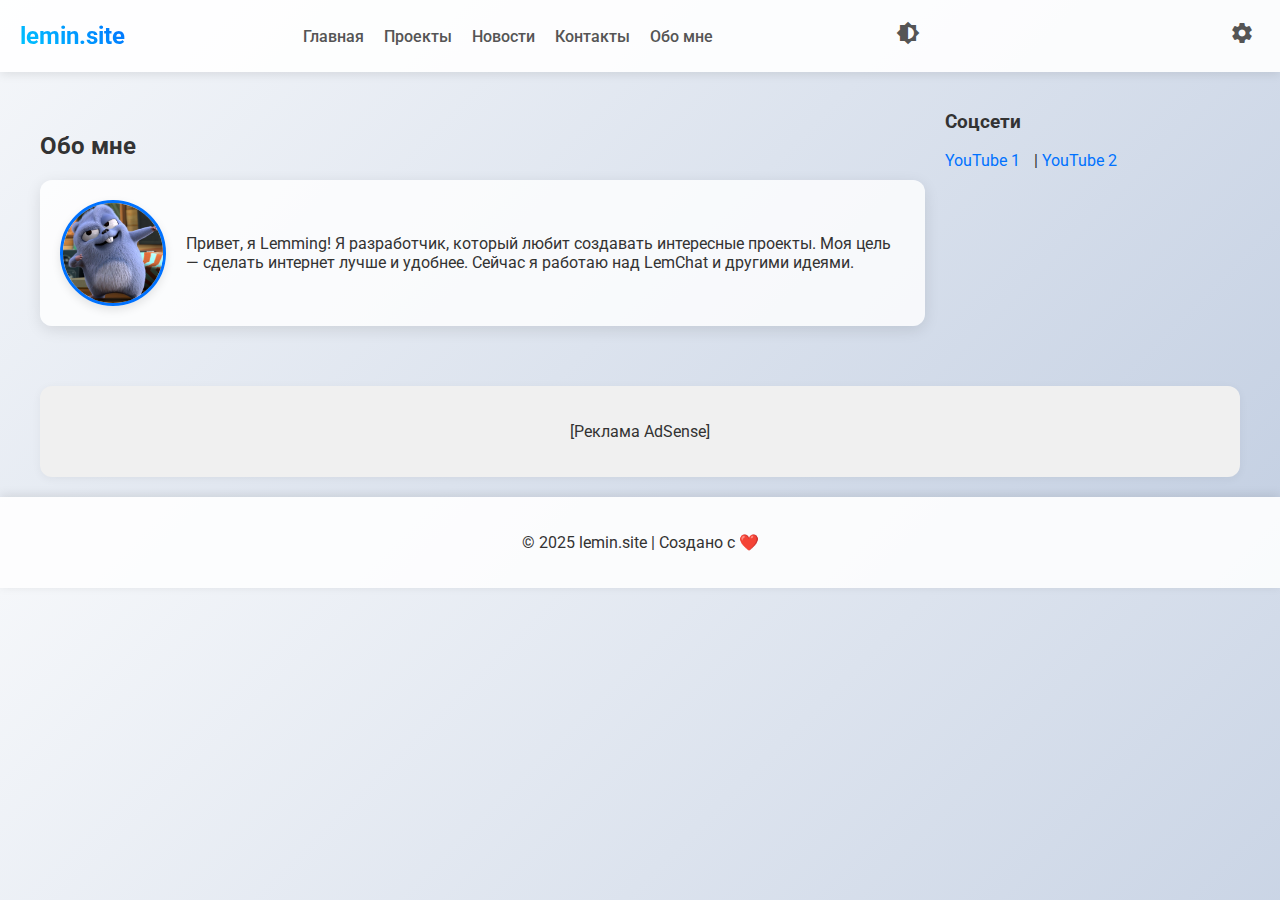
==== about.html @ bc683a89 "Add files via upload" ====
<!DOCTYPE html>
<html lang="ru">
<head>
    <meta charset="UTF-8">
    <meta name="viewport" content="width=device-width, initial-scale=1.0">
    <title>lemin.site - Обо мне</title>
    <link rel="stylesheet" href="styles.css">
    <link href="https://fonts.googleapis.com/icon?family=Material+Icons" rel="stylesheet">
    <link href="https://fonts.googleapis.com/css2?family=Roboto:wght@400;500;700&display=swap" rel="stylesheet">
</head>
<body>
    <header class="header">
        <div class="logo"><a href="index.html">lemin.site</a></div>
        <nav class="nav">
            <a href="index.html">Главная</a>
            <a href="projects.html">Проекты</a>
            <a href="news.html">Новости</a>
            <a href="contacts.html">Контакты</a>
            <a href="about.html">Обо мне</a>
        </nav>
        <div class="header-controls">
            <button id="theme-toggle" class="theme-btn">
                <span class="material-icons">brightness_6</span>
            </button>
            <button id="admin-toggle" class="admin-btn">
                <span class="material-icons">admin_panel_settings</span>
            </button>
        </div>
    </header>

    <div class="container">
        <main class="main-content">
            <section class="about section">
                <h2>Обо мне</h2>
                <div class="about-content">
                    <img src="avatar.png" alt="Аватар" class="avatar">
                    <p>Привет, я Lemming! Я разработчик, который любит создавать интересные проекты. Моя цель — сделать интернет лучше и удобнее. Сейчас я работаю над LemChat и другими идеями.</p>
                </div>
            </section>
        </main>

        <aside class="sidebar">
            <div class="social-links">
                <h3>Соцсети</h3>
                <a href="https://www.youtube.com/@studio7940">YouTube 1</a> | <a href="https://www.youtube.com/@tech_hello1">YouTube 2</a> 
            </div>
        </aside>
    </div>

    <div class="bottom-ads">
        <div class="adsense-placeholder">
            <p>[Реклама AdSense]</p>
        </div>
    </div>

    <footer class="footer">
        <p>© 2025 lemin.site | Создано с ❤️</p>
    </footer>

    <div id="admin-modal" class="modal">
        <!-- Та же админка -->
    </div>

    <script src="script.js"></script>
</body>
</html>
---- styles.css ----
/* Общие стили */
body {
    margin: 0;
    font-family: 'Roboto', sans-serif;
    background: linear-gradient(135deg, #f5f7fa, #c3cfe2);
    color: #333;
    transition: background 0.3s, color 0.3s;
}

body.dark-theme {
    background: linear-gradient(135deg, #1e2a44, #2a3b5a);
    color: #ddd;
}

.container {
    display: flex;
    max-width: 1200px;
    margin: 0 auto;
    padding: 20px;
    gap: 20px;
}

.main-content {
    flex: 3;
}

.sidebar {
    flex: 1;
    display: flex;
    flex-direction: column;
    gap: 20px;
}

.section {
    padding: 20px 0;
    animation: fadeIn 0.5s ease-in;
}

@keyframes fadeIn {
    from { opacity: 0; }
    to { opacity: 1; }
}

/* Шапка */
.header {
    display: flex;
    justify-content: space-between;
    align-items: center;
    padding: 20px;
    background: rgba(255, 255, 255, 0.9);
    box-shadow: 0 2px 10px rgba(0, 0, 0, 0.1);
    position: sticky;
    top: 0;
    z-index: 100;
}

.dark-theme .header {
    background: rgba(30, 42, 68, 0.9);
}

.logo a {
    font-size: 24px;
    font-weight: 700;
    background: linear-gradient(45deg, #00c6ff, #0072ff);
    -webkit-background-clip: text;
    color: transparent;
    text-decoration: none;
}

.nav {
    display: flex;
    gap: 20px;
}

.nav a {
    text-decoration: none;
    color: #555;
    font-weight: 500;
    transition: color 0.3s;
}

.dark-theme .nav a {
    color: #ddd;
}

.nav a:hover {
    color: #00c6ff;
}

.header-controls {
    display: flex;
    gap: 10px;
}

.theme-btn, .admin-btn {
    background: none;
    border: none;
    cursor: pointer;
    font-size: 24px;
    color: #555;
    transition: color 0.3s;
}

.dark-theme .theme-btn, .dark-theme .admin-btn {
    color: #ddd;
}

.theme-btn:hover, .admin-btn:hover {
    color: #00c6ff;
}

/* Герой-секция */
.hero {
    text-align: center;
    padding: 100px 20px;
    background: linear-gradient(135deg, #00c6ff, #0072ff);
    color: white;
    border-radius: 16px;
    margin: 20px;
    box-shadow: 0 10px 30px rgba(0, 0, 0, 0.2);
}

.dark-theme .hero {
    background: linear-gradient(135deg, #1e90ff, #4682b4);
}

/* Кнопки */
.btn {
    display: inline-block;
    padding: 12px 24px;
    background: #fff;
    color: #0072ff;
    text-decoration: none;
    border-radius: 8px;
    box-shadow: 0 4px 15px rgba(0, 0, 0, 0.2);
    transition: transform 0.2s, background 0.3s;
}

.dark-theme .btn {
    background: #2a3b5a;
    color: #00c6ff;
}

.btn:hover {
    transform: translateY(-2px);
    background: #e0f7ff;
}

.dark-theme .btn:hover {
    background: #3b5278;
}

.btn.secondary {
    background: transparent;
    color: #0072ff;
    box-shadow: none;
}

.dark-theme .btn.secondary {
    color: #00c6ff;
}

.news-button-wrapper {
    margin-top: 30px;
    text-align: center;
}

/* Карточки */
.card {
    background: white;
    border-radius: 12px;
    padding: 20px;
    box-shadow: 0 4px 15px rgba(0, 0, 0, 0.1);
    transition: transform 0.2s;
}

.dark-theme .card {
    background: #2a3b5a;
    box-shadow: 0 4px 15px rgba(0, 0, 0, 0.3);
}

.card:hover {
    transform: translateY(-5px);
}

.card img {
    width: 100%;
    height: 150px;
    object-fit: cover;
    border-radius: 8px;
}

.project-grid, .news-grid {
    display: grid;
    grid-template-columns: repeat(auto-fit, minmax(300px, 1fr));
    gap: 20px;
}

/* Аватар */
.intro-content, .about-content, .contacts-content {
    display: flex;
    align-items: center;
    gap: 20px;
    background: rgba(255, 255, 255, 0.8);
    padding: 20px;
    border-radius: 12px;
    box-shadow: 0 4px 15px rgba(0, 0, 0, 0.1);
}

.dark-theme .intro-content, .dark-theme .about-content, .dark-theme .contacts-content {
    background: rgba(42, 59, 90, 0.8);
}

.avatar {
    width: 100px;
    height: 100px;
    border-radius: 50%;
    object-fit: cover;
    border: 3px solid #0072ff;
    box-shadow: 0 4px 10px rgba(0, 0, 0, 0.1);
    aspect-ratio: 1 / 1; /* Гарантирует идеально круглую форму */
}

.dark-theme .avatar {
    border-color: #00c6ff;
}

/* Виджет погоды */
.weather-card {
    background: white;
    padding: 20px;
    border-radius: 12px;
    box-shadow: 0 4px 15px rgba(0, 0, 0, 0.1);
    display: flex;
    align-items: center;
    gap: 10px;
}

.dark-theme .weather-card {
    background: #2a3b5a;
}

/* Реклама */
.adsense-placeholder {
    background: #f0f0f0;
    padding: 20px;
    border-radius: 12px;
    text-align: center;
    box-shadow: 0 2px 10px rgba(0, 0, 0, 0.05);
    flex: 1;
}

.dark-theme .adsense-placeholder {
    background: #3b5278;
}

.bottom-ads {
    max-width: 1200px;
    margin: 20px auto;
    text-align: center;
}

/* Соцсети */
.social-links {
    flex: 1;
}

.social-links a {
    color: #0072ff;
    text-decoration: none;
    margin-right: 10px;
}

.dark-theme .social-links a {
    color: #00c6ff;
}

/* Модальное окно админки */
.modal {
    display: none;
    position: fixed;
    top: 0;
    left: 0;
    width: 100%;
    height: 100%;
    background: rgba(0, 0, 0, 0.5);
    z-index: 200;
}

.modal-content {
    background: white;
    margin: 10% auto;
    padding: 20px;
    width: 90%;
    max-width: 600px;
    border-radius: 12px;
    box-shadow: 0 10px 30px rgba(0, 0, 0, 0.3);
}

.dark-theme .modal-content {
    background: #2a3b5a;
}

.close {
    float: right;
    font-size: 24px;
    cursor: pointer;
}

#admin-panel input, #admin-panel textarea {
    display: block;
    width: 100%;
    margin: 10px 0;
    padding: 10px;
    border-radius: 8px;
    border: 1px solid #ccc;
}

.dark-theme #admin-panel input, .dark-theme #admin-panel textarea {
    background: #3b5278;
    color: #ddd;
    border-color: #666;
}

#news-list .news-item {
    background: #f0f0f0;
    padding: 10px;
    margin: 10px 0;
    border-radius: 8px;
    display: flex;
    justify-content: space-between;
    align-items: center;
}

.dark-theme #news-list .news-item {
    background: #3b5278;
}

/* Подвал */
.footer {
    text-align: center;
    padding: 20px;
    background: rgba(255, 255, 255, 0.9);
    box-shadow: 0 -2px 10px rgba(0, 0, 0, 0.1);
}

.dark-theme .footer {
    background: rgba(30, 42, 68, 0.9);
}

/* Адаптивность */
@media (max-width: 768px) {
    .container {
        flex-direction: column;
        padding: 10px;
    }

    .main-content, .sidebar {
        flex: 1;
    }

    .hero {
        padding: 50px 10px;
        margin: 10px;
    }

    .hero h1 {
        font-size: 24px;
    }

    .hero p {
        font-size: 16px;
    }

    .nav {
        flex-direction: column;
        gap: 10px;
    }

    .nav a {
        margin-left: 0;
    }

    .header {
        flex-direction: column;
        gap: 10px;
    }

    .project-grid, .news-grid {
        grid-template-columns: 1fr;
    }

    .intro-content, .about-content, .contacts-content {
        flex-direction: column;
        text-align: center;
    }

    .avatar {
        margin: 0 auto;
    }

    .news-button-wrapper {
        margin-top: 20px;
    }

    .bottom-ads {
        margin: 10px;
    }
}

@media (max-width: 480px) {
    .hero h1 {
        font-size: 20px;
    }

    .hero p {
        font-size: 14px;
    }

    .btn {
        padding: 10px 20px;
        font-size: 14px;
    }

    .card {
        padding: 15px;
    }

    .card img {
        height: 120px;
    }
}
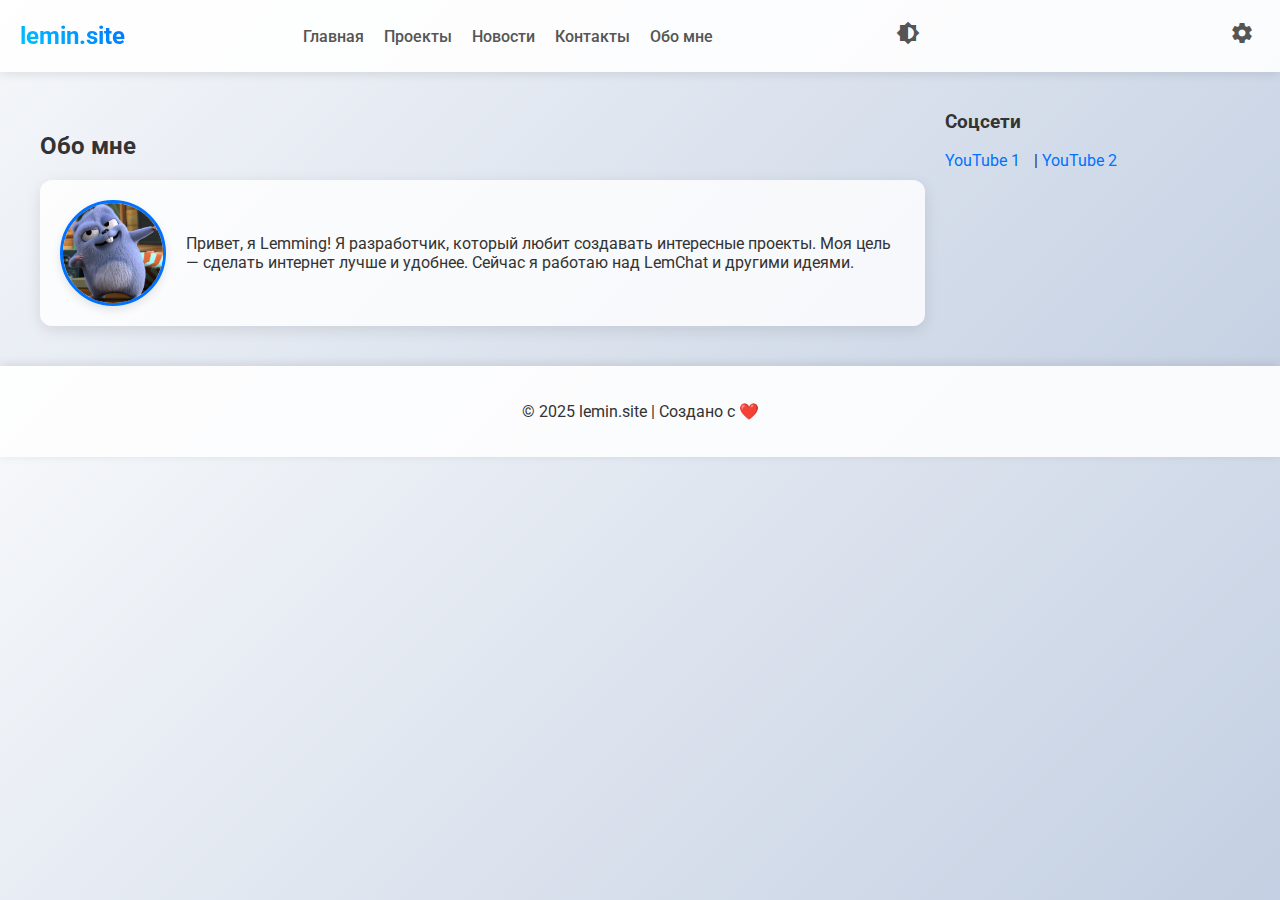
==== commit 2f76024a: "Update about.html" ====
--- a/about.html
+++ b/about.html
@@ -47,11 +47,6 @@
         </aside>
     </div>
 
-    <div class="bottom-ads">
-        <div class="adsense-placeholder">
-            <p>[Реклама AdSense]</p>
-        </div>
-    </div>
 
     <footer class="footer">
         <p>© 2025 lemin.site | Создано с ❤️</p>
@@ -63,4 +58,4 @@
 
     <script src="script.js"></script>
 </body>
-</html>+</html>
